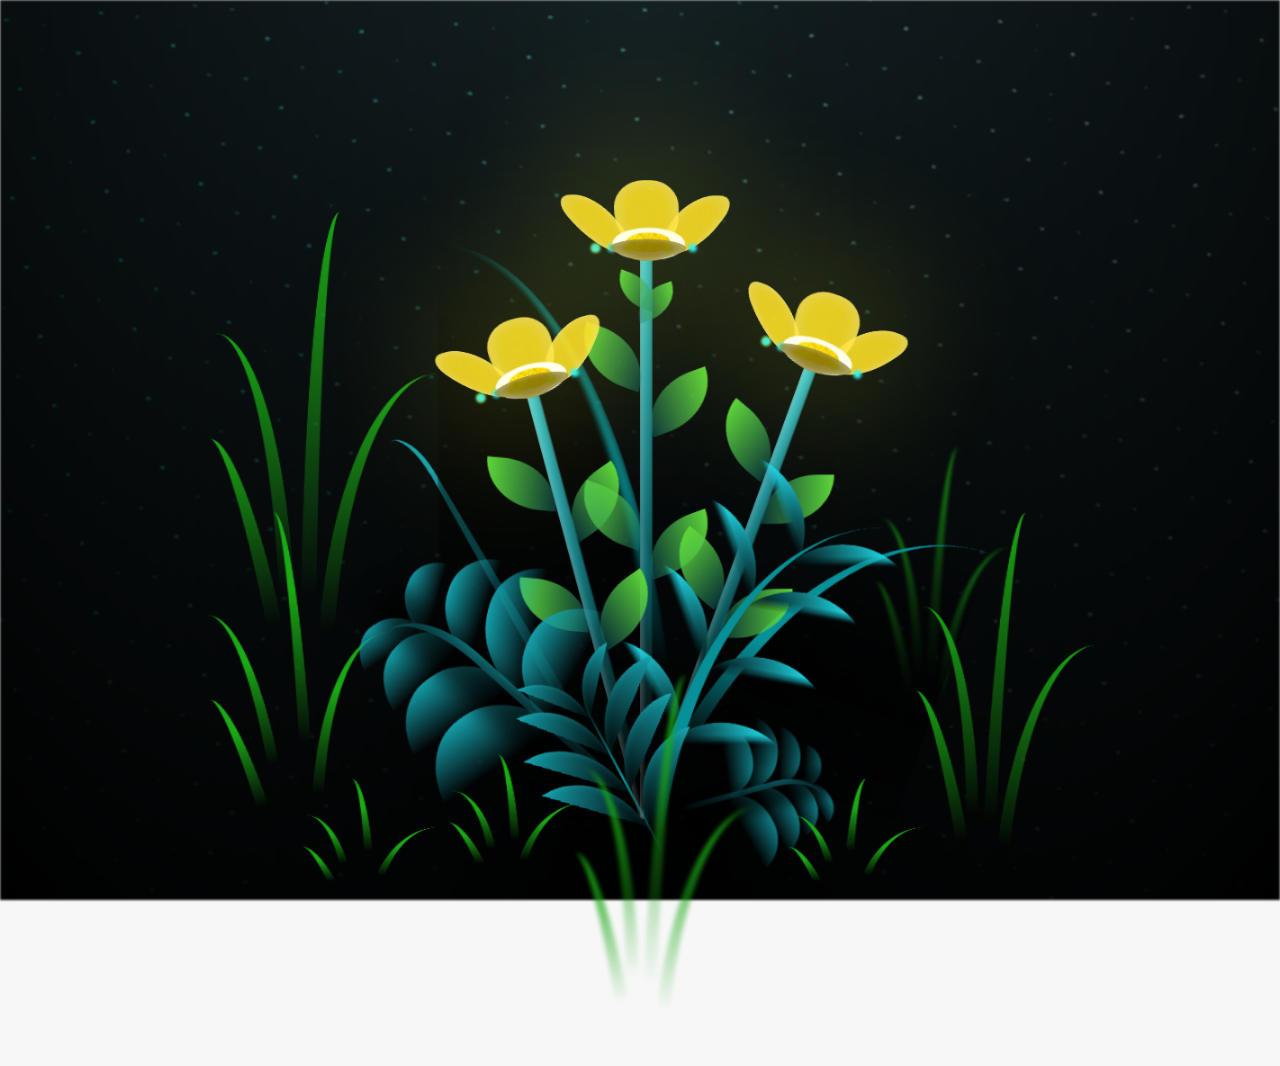
==== flower.html @ 46a3f9b2 "Add files via upload" ====
<!DOCTYPE html>
<html lang="es">
  <head>
    <meta charset="UTF-8" />
    <meta http-equiv="X-UA-Compatible" content="IE=edge" />
    <meta name="viewport" content="width=device-width, initial-scale=1.0" />
    <link rel="stylesheet" href="main.css" />
    <link rel="icon" href="img/flowers.png" type="image/x-icon" />
    <title>Flower</title>
  </head>
  <body class="container">
    <audio src="black.mp3" autoplay></audio>
    <div id="lyrics">
     
    </div>
    <h1 class="titulo">Estas flores amarillas son un reflejo de la alegría que traes a mi vida. <br> <br>
      Gracias por iluminar mis días con tu presencia.</h1>
  
    <div class="night"></div>
    <div class="flowers">
      <div class="flower flower--1">
        <div class="flower__leafs flower__leafs--1">
          <div class="flower__leaf flower__leaf--1"></div>
          <div class="flower__leaf flower__leaf--2"></div>
          <div class="flower__leaf flower__leaf--3"></div>
          <div class="flower__leaf flower__leaf--4"></div>
          <div class="flower__white-circle"></div>

          <div class="flower__light flower__light--1"></div>
          <div class="flower__light flower__light--2"></div>
          <div class="flower__light flower__light--3"></div>
          <div class="flower__light flower__light--4"></div>
          <div class="flower__light flower__light--5"></div>
          <div class="flower__light flower__light--6"></div>
          <div class="flower__light flower__light--7"></div>
          <div class="flower__light flower__light--8"></div>
        </div>
        <div class="flower__line">
          <div class="flower__line__leaf flower__line__leaf--1"></div>
          <div class="flower__line__leaf flower__line__leaf--2"></div>
          <div class="flower__line__leaf flower__line__leaf--3"></div>
          <div class="flower__line__leaf flower__line__leaf--4"></div>
          <div class="flower__line__leaf flower__line__leaf--5"></div>
          <div class="flower__line__leaf flower__line__leaf--6"></div>
        </div>
      </div>

      <div class="flower flower--2">
        <div class="flower__leafs flower__leafs--2">
          <div class="flower__leaf flower__leaf--1"></div>
          <div class="flower__leaf flower__leaf--2"></div>
          <div class="flower__leaf flower__leaf--3"></div>
          <div class="flower__leaf flower__leaf--4"></div>
          <div class="flower__white-circle"></div>

          <div class="flower__light flower__light--1"></div>
          <div class="flower__light flower__light--2"></div>
          <div class="flower__light flower__light--3"></div>
          <div class="flower__light flower__light--4"></div>
          <div class="flower__light flower__light--5"></div>
          <div class="flower__light flower__light--6"></div>
          <div class="flower__light flower__light--7"></div>
          <div class="flower__light flower__light--8"></div>
        </div>
        <div class="flower__line">
          <div class="flower__line__leaf flower__line__leaf--1"></div>
          <div class="flower__line__leaf flower__line__leaf--2"></div>
          <div class="flower__line__leaf flower__line__leaf--3"></div>
          <div class="flower__line__leaf flower__line__leaf--4"></div>
        </div>
      </div>

      <div class="flower flower--3">
        <div class="flower__leafs flower__leafs--3">
          <div class="flower__leaf flower__leaf--1"></div>
          <div class="flower__leaf flower__leaf--2"></div>
          <div class="flower__leaf flower__leaf--3"></div>
          <div class="flower__leaf flower__leaf--4"></div>
          <div class="flower__white-circle"></div>

          <div class="flower__light flower__light--1"></div>
          <div class="flower__light flower__light--2"></div>
          <div class="flower__light flower__light--3"></div>
          <div class="flower__light flower__light--4"></div>
          <div class="flower__light flower__light--5"></div>
          <div class="flower__light flower__light--6"></div>
          <div class="flower__light flower__light--7"></div>
          <div class="flower__light flower__light--8"></div>
        </div>
        <div class="flower__line">
          <div class="flower__line__leaf flower__line__leaf--1"></div>
          <div class="flower__line__leaf flower__line__leaf--2"></div>
          <div class="flower__line__leaf flower__line__leaf--3"></div>
          <div class="flower__line__leaf flower__line__leaf--4"></div>
        </div>
      </div>

      <div class="grow-ans" style="--d: 1.2s">
        <div class="flower__g-long">
          <div class="flower__g-long__top"></div>
          <div class="flower__g-long__bottom"></div>
        </div>
      </div>

      <div class="growing-grass">
        <div class="flower__grass flower__grass--1">
          <div class="flower__grass--top"></div>
          <div class="flower__grass--bottom"></div>
          <div class="flower__grass__leaf flower__grass__leaf--1"></div>
          <div class="flower__grass__leaf flower__grass__leaf--2"></div>
          <div class="flower__grass__leaf flower__grass__leaf--3"></div>
          <div class="flower__grass__leaf flower__grass__leaf--4"></div>
          <div class="flower__grass__leaf flower__grass__leaf--5"></div>
          <div class="flower__grass__leaf flower__grass__leaf--6"></div>
          <div class="flower__grass__leaf flower__grass__leaf--7"></div>
          <div class="flower__grass__leaf flower__grass__leaf--8"></div>
          <div class="flower__grass__overlay"></div>
        </div>
      </div>

      <div class="growing-grass">
        <div class="flower__grass flower__grass--2">
          <div class="flower__grass--top"></div>
          <div class="flower__grass--bottom"></div>
          <div class="flower__grass__leaf flower__grass__leaf--1"></div>
          <div class="flower__grass__leaf flower__grass__leaf--2"></div>
          <div class="flower__grass__leaf flower__grass__leaf--3"></div>
          <div class="flower__grass__leaf flower__grass__leaf--4"></div>
          <div class="flower__grass__leaf flower__grass__leaf--5"></div>
          <div class="flower__grass__leaf flower__grass__leaf--6"></div>
          <div class="flower__grass__leaf flower__grass__leaf--7"></div>
          <div class="flower__grass__leaf flower__grass__leaf--8"></div>
          <div class="flower__grass__overlay"></div>
        </div>
      </div>

      <div class="grow-ans" style="--d: 2.4s">
        <div class="flower__g-right flower__g-right--1">
          <div class="leaf"></div>
        </div>
      </div>

      <div class="grow-ans" style="--d: 2.8s">
        <div class="flower__g-right flower__g-right--2">
          <div class="leaf"></div>
        </div>
      </div>

      <div class="grow-ans" style="--d: 2.8s">
        <div class="flower__g-front">
          <div
            class="flower__g-front__leaf-wrapper flower__g-front__leaf-wrapper--1"
          >
            <div class="flower__g-front__leaf"></div>
          </div>
          <div
            class="flower__g-front__leaf-wrapper flower__g-front__leaf-wrapper--2"
          >
            <div class="flower__g-front__leaf"></div>
          </div>
          <div
            class="flower__g-front__leaf-wrapper flower__g-front__leaf-wrapper--3"
          >
            <div class="flower__g-front__leaf"></div>
          </div>
          <div
            class="flower__g-front__leaf-wrapper flower__g-front__leaf-wrapper--4"
          >
            <div class="flower__g-front__leaf"></div>
          </div>
          <div
            class="flower__g-front__leaf-wrapper flower__g-front__leaf-wrapper--5"
          >
            <div class="flower__g-front__leaf"></div>
          </div>
          <div
            class="flower__g-front__leaf-wrapper flower__g-front__leaf-wrapper--6"
          >
            <div class="flower__g-front__leaf"></div>
          </div>
          <div
            class="flower__g-front__leaf-wrapper flower__g-front__leaf-wrapper--7"
          >
            <div class="flower__g-front__leaf"></div>
          </div>
          <div
            class="flower__g-front__leaf-wrapper flower__g-front__leaf-wrapper--8"
          >
            <div class="flower__g-front__leaf"></div>
          </div>
          <div class="flower__g-front__line"></div>
        </div>
      </div>

      <div class="grow-ans" style="--d: 3.2s">
        <div class="flower__g-fr">
          <div class="leaf"></div>
          <div class="flower__g-fr__leaf flower__g-fr__leaf--1"></div>
          <div class="flower__g-fr__leaf flower__g-fr__leaf--2"></div>
          <div class="flower__g-fr__leaf flower__g-fr__leaf--3"></div>
          <div class="flower__g-fr__leaf flower__g-fr__leaf--4"></div>
          <div class="flower__g-fr__leaf flower__g-fr__leaf--5"></div>
          <div class="flower__g-fr__leaf flower__g-fr__leaf--6"></div>
          <div class="flower__g-fr__leaf flower__g-fr__leaf--7"></div>
          <div class="flower__g-fr__leaf flower__g-fr__leaf--8"></div>
        </div>
      </div>

      <div class="long-g long-g--0">
        <div class="grow-ans" style="--d: 3s">
          <div class="leaf leaf--0"></div>
        </div>
        <div class="grow-ans" style="--d: 2.2s">
          <div class="leaf leaf--1"></div>
        </div>
        <div class="grow-ans" style="--d: 3.4s">
          <div class="leaf leaf--2"></div>
        </div>
        <div class="grow-ans" style="--d: 3.6s">
          <div class="leaf leaf--3"></div>
        </div>
      </div>

      <div class="long-g long-g--1">
        <div class="grow-ans" style="--d: 3.6s">
          <div class="leaf leaf--0"></div>
        </div>
        <div class="grow-ans" style="--d: 3.8s">
          <div class="leaf leaf--1"></div>
        </div>
        <div class="grow-ans" style="--d: 4s">
          <div class="leaf leaf--2"></div>
        </div>
        <div class="grow-ans" style="--d: 4.2s">
          <div class="leaf leaf--3"></div>
        </div>
      </div>

      <div class="long-g long-g--2">
        <div class="grow-ans" style="--d: 4s">
          <div class="leaf leaf--0"></div>
        </div>
        <div class="grow-ans" style="--d: 4.2s">
          <div class="leaf leaf--1"></div>
        </div>
        <div class="grow-ans" style="--d: 4.4s">
          <div class="leaf leaf--2"></div>
        </div>
        <div class="grow-ans" style="--d: 4.6s">
          <div class="leaf leaf--3"></div>
        </div>
      </div>

      <div class="long-g long-g--3">
        <div class="grow-ans" style="--d: 4s">
          <div class="leaf leaf--0"></div>
        </div>
        <div class="grow-ans" style="--d: 4.2s">
          <div class="leaf leaf--1"></div>
        </div>
        <div class="grow-ans" style="--d: 3s">
          <div class="leaf leaf--2"></div>
        </div>
        <div class="grow-ans" style="--d: 3.6s">
          <div class="leaf leaf--3"></div>
        </div>
      </div>

      <div class="long-g long-g--4">
        <div class="grow-ans" style="--d: 4s">
          <div class="leaf leaf--0"></div>
        </div>
        <div class="grow-ans" style="--d: 4.2s">
          <div class="leaf leaf--1"></div>
        </div>
        <div class="grow-ans" style="--d: 3s">
          <div class="leaf leaf--2"></div>
        </div>
        <div class="grow-ans" style="--d: 3.6s">
          <div class="leaf leaf--3"></div>
        </div>
      </div>

      <div class="long-g long-g--5">
        <div class="grow-ans" style="--d: 4s">
          <div class="leaf leaf--0"></div>
        </div>
        <div class="grow-ans" style="--d: 4.2s">
          <div class="leaf leaf--1"></div>
        </div>
        <div class="grow-ans" style="--d: 3s">
          <div class="leaf leaf--2"></div>
        </div>
        <div class="grow-ans" style="--d: 3.6s">
          <div class="leaf leaf--3"></div>
        </div>
      </div>

      <div class="long-g long-g--6">
        <div class="grow-ans" style="--d: 4.2s">
          <div class="leaf leaf--0"></div>
        </div>
        <div class="grow-ans" style="--d: 4.4s">
          <div class="leaf leaf--1"></div>
        </div>
        <div class="grow-ans" style="--d: 4.6s">
          <div class="leaf leaf--2"></div>
        </div>
        <div class="grow-ans" style="--d: 4.8s">
          <div class="leaf leaf--3"></div>
        </div>
      </div>

      <div class="long-g long-g--7">
        <div class="grow-ans" style="--d: 3s">
          <div class="leaf leaf--0"></div>
        </div>
        <div class="grow-ans" style="--d: 3.2s">
          <div class="leaf leaf--1"></div>
        </div>
        <div class="grow-ans" style="--d: 3.5s">
          <div class="leaf leaf--2"></div>
        </div>
        <div class="grow-ans" style="--d: 3.6s">
          <div class="leaf leaf--3"></div>
        </div>
      </div>
    </div>
    <script src="anim.js"></script>
    <script src="main.js"></script>
  </body>
</html>
---- main.css ----
*,
*::after,
*::before {
  padding: 0;
  margin: 0;
  box-sizing: border-box;
}

:root {
  --dark-color: #000;
}

body {
  display: flex;
  align-items: flex-end;
  justify-content: center;
  min-height: 100vh;
  background-color: var(--dark-color);
  overflow: hidden;
  perspective: 1000px;
}

#lyrics {
  font-size: 28px;
  font-family: "Franklin Gothic Medium", "Arial Narrow", Arial, sans-serif;
  color: white;
  position: absolute;
  margin-bottom: 20%;
  z-index: 1;
  font-weight: bold;
  letter-spacing: 4px;
}
@media only screen and (max-width: 600px) {
  /* Estilos específicos para dispositivos con un ancho máximo de 600px */
  #lyrics {
      font-size: 14px; /* Reduce el tamaño del texto para dispositivos más pequeños */
      margin-bottom: 530px;
      letter-spacing: 3px;
  }

}
.titulo {
  margin-bottom: 180px;
  font-family: "Arial Narrow", Arial, sans-serif;
  color: yellow;
  position: absolute;
  font-weight: bold;
  letter-spacing: 10px;
  opacity: 0;
  animation: fadeIn 3s ease-in-out forwards;
  text-align: center;
}
@keyframes fadeIn {
  from {
    opacity: 0;
  }
  to {
    opacity: 1;
  }
}

.night {
  z-index: -1;
  position: absolute;
  left: 50%;
  top: 0;
  transform: translateX(-50%);
  width: 100%;
  height: 100%;
  filter: blur(0.1vmin);
  background-image: radial-gradient(
      ellipse at top,
      transparent 0%,
      var(--dark-color)
    ),
    radial-gradient(
      ellipse at bottom,
      var(--dark-color),
      rgba(145, 233, 255, 0.2)
    ),
    repeating-linear-gradient(
      220deg,
      rgb(0, 0, 0) 0px,
      rgb(0, 0, 0) 19px,
      transparent 19px,
      transparent 22px
    ),
    repeating-linear-gradient(
      189deg,
      rgb(0, 0, 0) 0px,
      rgb(0, 0, 0) 19px,
      transparent 19px,
      transparent 22px
    ),
    repeating-linear-gradient(
      148deg,
      rgb(0, 0, 0) 0px,
      rgb(0, 0, 0) 19px,
      transparent 19px,
      transparent 22px
    ),
    linear-gradient(90deg, rgb(0, 255, 250), rgb(240, 240, 240));
}

.flowers {
  position: relative;
  transform: scale(0.9);
  /*margin-bottom: 100px;
  */
}

@media only screen and (max-width: 600px) {
  /* Estilos específicos para dispositivos con un ancho máximo de 600px */
.flowers {
      font-size: 14px;
      margin-bottom: 35%;
      letter-spacing: 3px;
      transform: scale(1.0);
}

}

.flower {
  position: absolute;
  bottom: 10vmin;
  transform-origin: bottom center;
  z-index: 10;
  --fl-speed: 0.8s;
}
.flower--1 {
  -webkit-animation: moving-flower-1 4s linear infinite;
  animation: moving-flower-1 4s linear infinite;
}
.flower--1 .flower__line {
  height: 70vmin;
  -webkit-animation-delay: 0.3s;
  animation-delay: 0.3s;
}
.flower--1 .flower__line__leaf--1 {
  -webkit-animation: blooming-leaf-right var(--fl-speed) 1.6s backwards;
  animation: blooming-leaf-right var(--fl-speed) 1.6s backwards;
}
.flower--1 .flower__line__leaf--2 {
  -webkit-animation: blooming-leaf-right var(--fl-speed) 1.4s backwards;
  animation: blooming-leaf-right var(--fl-speed) 1.4s backwards;
}
.flower--1 .flower__line__leaf--3 {
  -webkit-animation: blooming-leaf-left var(--fl-speed) 1.2s backwards;
  animation: blooming-leaf-left var(--fl-speed) 1.2s backwards;
}
.flower--1 .flower__line__leaf--4 {
  -webkit-animation: blooming-leaf-left var(--fl-speed) 1s backwards;
  animation: blooming-leaf-left var(--fl-speed) 1s backwards;
}
.flower--1 .flower__line__leaf--5 {
  -webkit-animation: blooming-leaf-right var(--fl-speed) 1.8s backwards;
  animation: blooming-leaf-right var(--fl-speed) 1.8s backwards;
}
.flower--1 .flower__line__leaf--6 {
  -webkit-animation: blooming-leaf-left var(--fl-speed) 2s backwards;
  animation: blooming-leaf-left var(--fl-speed) 2s backwards;
}
.flower--2 {
  left: 50%;
  transform: rotate(20deg);
  -webkit-animation: moving-flower-2 4s linear infinite;
  animation: moving-flower-2 4s linear infinite;
}
.flower--2 .flower__line {
  height: 60vmin;
  -webkit-animation-delay: 0.6s;
  animation-delay: 0.6s;
}
.flower--2 .flower__line__leaf--1 {
  -webkit-animation: blooming-leaf-right var(--fl-speed) 1.9s backwards;
  animation: blooming-leaf-right var(--fl-speed) 1.9s backwards;
}
.flower--2 .flower__line__leaf--2 {
  -webkit-animation: blooming-leaf-right var(--fl-speed) 1.7s backwards;
  animation: blooming-leaf-right var(--fl-speed) 1.7s backwards;
}
.flower--2 .flower__line__leaf--3 {
  -webkit-animation: blooming-leaf-left var(--fl-speed) 1.5s backwards;
  animation: blooming-leaf-left var(--fl-speed) 1.5s backwards;
}
.flower--2 .flower__line__leaf--4 {
  -webkit-animation: blooming-leaf-left var(--fl-speed) 1.3s backwards;
  animation: blooming-leaf-left var(--fl-speed) 1.3s backwards;
}
.flower--3 {
  left: 50%;
  transform: rotate(-15deg);
  -webkit-animation: moving-flower-3 4s linear infinite;
  animation: moving-flower-3 4s linear infinite;
}
.flower--3 .flower__line {
  -webkit-animation-delay: 0.9s;
  animation-delay: 0.9s;
}
.flower--3 .flower__line__leaf--1 {
  -webkit-animation: blooming-leaf-right var(--fl-speed) 2.5s backwards;
  animation: blooming-leaf-right var(--fl-speed) 2.5s backwards;
}
.flower--3 .flower__line__leaf--2 {
  -webkit-animation: blooming-leaf-right var(--fl-speed) 2.3s backwards;
  animation: blooming-leaf-right var(--fl-speed) 2.3s backwards;
}
.flower--3 .flower__line__leaf--3 {
  -webkit-animation: blooming-leaf-left var(--fl-speed) 2.1s backwards;
  animation: blooming-leaf-left var(--fl-speed) 2.1s backwards;
}
.flower--3 .flower__line__leaf--4 {
  -webkit-animation: blooming-leaf-left var(--fl-speed) 1.9s backwards;
  animation: blooming-leaf-left var(--fl-speed) 1.9s backwards;
}
.flower__leafs {
  position: relative;
  -webkit-animation: blooming-flower 2s backwards;
  animation: blooming-flower 2s backwards;
}
.flower__leafs--1 {
  -webkit-animation-delay: 1.1s;
  animation-delay: 1.1s;
}
.flower__leafs--2 {
  -webkit-animation-delay: 1.4s;
  animation-delay: 1.4s;
}
.flower__leafs--3 {
  -webkit-animation-delay: 1.7s;
  animation-delay: 1.7s;
}
.flower__leafs::after {
  content: "";
  position: absolute;
  left: 0;
  top: 0;
  transform: translate(-50%, -100%);
  width: 8vmin;
  height: 8vmin;
  background-color: #f9fd25;
  /* background-color: #fd2525; */
  filter: blur(10vmin);
}
.flower__leaf {
  position: absolute;
  bottom: 0;
  left: 50%;
  width: 8vmin;
  height: 11vmin;
  border-radius: 51% 49% 47% 53%/44% 45% 55% 69%;
  background-color: #253bfd;
  background-color: #fddd25;
  transform-origin: bottom center;
  opacity: 0.9;
  box-shadow: inset 0 0 2vmin rgba(255, 255, 255, 0.5);
}
.flower__leaf--1 {
  transform: translate(-10%, 1%) rotateY(40deg) rotateX(-50deg);
}
.flower__leaf--2 {
  transform: translate(-50%, -4%) rotateX(40deg);
}
.flower__leaf--3 {
  transform: translate(-90%, 0%) rotateY(45deg) rotateX(50deg);
}
.flower__leaf--4 {
  width: 8vmin;
  height: 8vmin;
  transform-origin: bottom left;
  border-radius: 4vmin 10vmin 4vmin 4vmin;
  transform: translate(0%, 18%) rotateX(70deg) rotate(-43deg);
  background-color: #7c6901;
  z-index: 1;
  opacity: 0.8;
}
.flower__white-circle {
  position: absolute;
  left: -3.5vmin;
  top: -3vmin;
  width: 9vmin;
  height: 4vmin;
  border-radius: 50%;
  background-color: #fff;
}
.flower__white-circle::after {
  content: "";
  position: absolute;
  left: 50%;
  top: 45%;
  transform: translate(-50%, -50%);
  width: 60%;
  height: 60%;
  border-radius: inherit;
  background-image: repeating-linear-gradient(
      135deg,
      rgba(0, 0, 0, 0.03) 0px,
      rgba(0, 0, 0, 0.03) 1px,
      transparent 1px,
      transparent 12px
    ),
    repeating-linear-gradient(
      45deg,
      rgba(0, 0, 0, 0.03) 0px,
      rgba(0, 0, 0, 0.03) 1px,
      transparent 1px,
      transparent 12px
    ),
    repeating-linear-gradient(
      67.5deg,
      rgba(0, 0, 0, 0.03) 0px,
      rgba(0, 0, 0, 0.03) 1px,
      transparent 1px,
      transparent 12px
    ),
    repeating-linear-gradient(
      135deg,
      rgba(0, 0, 0, 0.03) 0px,
      rgba(0, 0, 0, 0.03) 1px,
      transparent 1px,
      transparent 12px
    ),
    repeating-linear-gradient(
      45deg,
      rgba(0, 0, 0, 0.03) 0px,
      rgba(0, 0, 0, 0.03) 1px,
      transparent 1px,
      transparent 12px
    ),
    repeating-linear-gradient(
      112.5deg,
      rgba(0, 0, 0, 0.03) 0px,
      rgba(0, 0, 0, 0.03) 1px,
      transparent 1px,
      transparent 12px
    ),
    repeating-linear-gradient(
      112.5deg,
      rgba(0, 0, 0, 0.03) 0px,
      rgba(0, 0, 0, 0.03) 1px,
      transparent 1px,
      transparent 12px
    ),
    repeating-linear-gradient(
      45deg,
      rgba(0, 0, 0, 0.03) 0px,
      rgba(0, 0, 0, 0.03) 1px,
      transparent 1px,
      transparent 12px
    ),
    repeating-linear-gradient(
      22.5deg,
      rgba(0, 0, 0, 0.03) 0px,
      rgba(0, 0, 0, 0.03) 1px,
      transparent 1px,
      transparent 12px
    ),
    repeating-linear-gradient(
      45deg,
      rgba(0, 0, 0, 0.03) 0px,
      rgba(0, 0, 0, 0.03) 1px,
      transparent 1px,
      transparent 12px
    ),
    repeating-linear-gradient(
      22.5deg,
      rgba(0, 0, 0, 0.03) 0px,
      rgba(0, 0, 0, 0.03) 1px,
      transparent 1px,
      transparent 12px
    ),
    repeating-linear-gradient(
      135deg,
      rgba(0, 0, 0, 0.03) 0px,
      rgba(0, 0, 0, 0.03) 1px,
      transparent 1px,
      transparent 12px
    ),
    repeating-linear-gradient(
      157.5deg,
      rgba(0, 0, 0, 0.03) 0px,
      rgba(0, 0, 0, 0.03) 1px,
      transparent 1px,
      transparent 12px
    ),
    repeating-linear-gradient(
      67.5deg,
      rgba(0, 0, 0, 0.03) 0px,
      rgba(0, 0, 0, 0.03) 1px,
      transparent 1px,
      transparent 12px
    ),
    repeating-linear-gradient(
      67.5deg,
      rgba(0, 0, 0, 0.03) 0px,
      rgba(0, 0, 0, 0.03) 1px,
      transparent 1px,
      transparent 12px
    ),
    linear-gradient(90deg, rgb(255, 235, 18), rgb(255, 206, 0));
}
.flower__line {
  height: 55vmin;
  width: 1.5vmin;
  background-image: linear-gradient(
      to left,
      rgba(0, 0, 0, 0.2),
      transparent,
      rgba(255, 255, 255, 0.2)
    ),
    linear-gradient(to top, transparent 10%, #14757a, #39c6d6);
  box-shadow: inset 0 0 2px rgba(0, 0, 0, 0.5);
  -webkit-animation: grow-flower-tree 4s backwards;
  animation: grow-flower-tree 4s backwards;
}
.flower__line__leaf {
  --w: 7vmin;
  --h: calc(var(--w) + 2vmin);
  position: absolute;
  top: 20%;
  left: 90%;
  width: var(--w);
  height: var(--h);
  border-top-right-radius: var(--h);
  border-bottom-left-radius: var(--h);
  background-image: linear-gradient(to top, rgba(20, 117, 122, 0.4), #5ed639);
}
.flower__line__leaf--1 {
  transform: rotate(70deg) rotateY(30deg);
}
.flower__line__leaf--2 {
  top: 45%;
  transform: rotate(70deg) rotateY(30deg);
}
.flower__line__leaf--3,
.flower__line__leaf--4,
.flower__line__leaf--6 {
  border-top-right-radius: 0;
  border-bottom-left-radius: 0;
  border-top-left-radius: var(--h);
  border-bottom-right-radius: var(--h);
  left: -460%;
  top: 12%;
  transform: rotate(-70deg) rotateY(30deg);
}
.flower__line__leaf--4 {
  top: 40%;
}
.flower__line__leaf--5 {
  top: 0;
  transform-origin: left;
  transform: rotate(70deg) rotateY(30deg) scale(0.6);
}
.flower__line__leaf--6 {
  top: -2%;
  left: -450%;
  transform-origin: right;
  transform: rotate(-70deg) rotateY(30deg) scale(0.6);
}
.flower__light {
  position: absolute;
  bottom: 0vmin;
  width: 1vmin;
  height: 1vmin;
  background-color: rgb(255, 251, 0);
  border-radius: 50%;
  filter: blur(0.2vmin);
  -webkit-animation: light-ans 4s linear infinite backwards;
  animation: light-ans 4s linear infinite backwards;
}
.flower__light:nth-child(odd) {
  background-color: #23f0ff;
}
.flower__light--1 {
  left: -2vmin;
  -webkit-animation-delay: 1s;
  animation-delay: 1s;
}
.flower__light--2 {
  left: 3vmin;
  -webkit-animation-delay: 0.5s;
  animation-delay: 0.5s;
}
.flower__light--3 {
  left: -6vmin;
  -webkit-animation-delay: 0.3s;
  animation-delay: 0.3s;
}
.flower__light--4 {
  left: 6vmin;
  -webkit-animation-delay: 0.9s;
  animation-delay: 0.9s;
}
.flower__light--5 {
  left: -1vmin;
  -webkit-animation-delay: 1.5s;
  animation-delay: 1.5s;
}
.flower__light--6 {
  left: -4vmin;
  -webkit-animation-delay: 3s;
  animation-delay: 3s;
}
.flower__light--7 {
  left: 3vmin;
  -webkit-animation-delay: 2s;
  animation-delay: 2s;
}
.flower__light--8 {
  left: -6vmin;
  -webkit-animation-delay: 3.5s;
  animation-delay: 3.5s;
}
.flower__grass {
  --c: #159faa;
  --line-w: 1.5vmin;
  position: absolute;
  bottom: 12vmin;
  left: -7vmin;
  display: flex;
  flex-direction: column;
  align-items: flex-end;
  z-index: 20;
  transform-origin: bottom center;
  transform: rotate(-48deg) rotateY(40deg);
}
.flower__grass--1 {
  -webkit-animation: moving-grass 2s linear infinite;
  animation: moving-grass 2s linear infinite;
}
.flower__grass--2 {
  left: 2vmin;
  bottom: 10vmin;
  transform: scale(0.5) rotate(75deg) rotateX(10deg) rotateY(-200deg);
  opacity: 0.8;
  z-index: 0;
  -webkit-animation: moving-grass--2 1.5s linear infinite;
  animation: moving-grass--2 1.5s linear infinite;
}
.flower__grass--top {
  width: 7vmin;
  height: 10vmin;
  border-top-right-radius: 100%;
  border-right: var(--line-w) solid var(--c);
  transform-origin: bottom center;
  transform: rotate(-2deg);
}
.flower__grass--bottom {
  margin-top: -2px;
  width: var(--line-w);
  height: 25vmin;
  background-image: linear-gradient(to top, transparent, var(--c));
}
.flower__grass__leaf {
  --size: 10vmin;
  position: absolute;
  width: calc(var(--size) * 2.1);
  height: var(--size);
  border-top-left-radius: var(--size);
  border-top-right-radius: var(--size);
  background-image: linear-gradient(
    to top,
    transparent,
    transparent 30%,
    var(--c)
  );
  z-index: 100;
}
.flower__grass__leaf--1 {
  top: -6%;
  left: 30%;
  --size: 6vmin;
  transform: rotate(-20deg);
  -webkit-animation: growing-grass-ans--1 2s 2.6s backwards;
  animation: growing-grass-ans--1 2s 2.6s backwards;
}
@-webkit-keyframes growing-grass-ans--1 {
  0% {
    transform-origin: bottom left;
    transform: rotate(-20deg) scale(0);
  }
}
@keyframes growing-grass-ans--1 {
  0% {
    transform-origin: bottom left;
    transform: rotate(-20deg) scale(0);
  }
}
.flower__grass__leaf--2 {
  top: -5%;
  left: -110%;
  --size: 6vmin;
  transform: rotate(10deg);
  -webkit-animation: growing-grass-ans--2 2s 2.4s linear backwards;
  animation: growing-grass-ans--2 2s 2.4s linear backwards;
}
@-webkit-keyframes growing-grass-ans--2 {
  0% {
    transform-origin: bottom right;
    transform: rotate(10deg) scale(0);
  }
}
@keyframes growing-grass-ans--2 {
  0% {
    transform-origin: bottom right;
    transform: rotate(10deg) scale(0);
  }
}
.flower__grass__leaf--3 {
  top: 5%;
  left: 60%;
  --size: 8vmin;
  transform: rotate(-18deg) rotateX(-20deg);
  -webkit-animation: growing-grass-ans--3 2s 2.2s linear backwards;
  animation: growing-grass-ans--3 2s 2.2s linear backwards;
}
@-webkit-keyframes growing-grass-ans--3 {
  0% {
    transform-origin: bottom left;
    transform: rotate(-18deg) rotateX(-20deg) scale(0);
  }
}
@keyframes growing-grass-ans--3 {
  0% {
    transform-origin: bottom left;
    transform: rotate(-18deg) rotateX(-20deg) scale(0);
  }
}
.flower__grass__leaf--4 {
  top: 6%;
  left: -135%;
  --size: 8vmin;
  transform: rotate(2deg);
  -webkit-animation: growing-grass-ans--4 2s 2s linear backwards;
  animation: growing-grass-ans--4 2s 2s linear backwards;
}
@-webkit-keyframes growing-grass-ans--4 {
  0% {
    transform-origin: bottom right;
    transform: rotate(2deg) scale(0);
  }
}
@keyframes growing-grass-ans--4 {
  0% {
    transform-origin: bottom right;
    transform: rotate(2deg) scale(0);
  }
}
.flower__grass__leaf--5 {
  top: 20%;
  left: 60%;
  --size: 10vmin;
  transform: rotate(-24deg) rotateX(-20deg);
  -webkit-animation: growing-grass-ans--5 2s 1.8s linear backwards;
  animation: growing-grass-ans--5 2s 1.8s linear backwards;
}
@-webkit-keyframes growing-grass-ans--5 {
  0% {
    transform-origin: bottom left;
    transform: rotate(-24deg) rotateX(-20deg) scale(0);
  }
}
@keyframes growing-grass-ans--5 {
  0% {
    transform-origin: bottom left;
    transform: rotate(-24deg) rotateX(-20deg) scale(0);
  }
}
.flower__grass__leaf--6 {
  top: 22%;
  left: -180%;
  --size: 10vmin;
  transform: rotate(10deg);
  -webkit-animation: growing-grass-ans--6 2s 1.6s linear backwards;
  animation: growing-grass-ans--6 2s 1.6s linear backwards;
}
@-webkit-keyframes growing-grass-ans--6 {
  0% {
    transform-origin: bottom right;
    transform: rotate(10deg) scale(0);
  }
}
@keyframes growing-grass-ans--6 {
  0% {
    transform-origin: bottom right;
    transform: rotate(10deg) scale(0);
  }
}
.flower__grass__leaf--7 {
  top: 39%;
  left: 70%;
  --size: 10vmin;
  transform: rotate(-10deg);
  -webkit-animation: growing-grass-ans--7 2s 1.4s linear backwards;
  animation: growing-grass-ans--7 2s 1.4s linear backwards;
}
@-webkit-keyframes growing-grass-ans--7 {
  0% {
    transform-origin: bottom left;
    transform: rotate(-10deg) scale(0);
  }
}
@keyframes growing-grass-ans--7 {
  0% {
    transform-origin: bottom left;
    transform: rotate(-10deg) scale(0);
  }
}
.flower__grass__leaf--8 {
  top: 40%;
  left: -215%;
  --size: 11vmin;
  transform: rotate(10deg);
  -webkit-animation: growing-grass-ans--8 2s 1.2s linear backwards;
  animation: growing-grass-ans--8 2s 1.2s linear backwards;
}
@-webkit-keyframes growing-grass-ans--8 {
  0% {
    transform-origin: bottom right;
    transform: rotate(10deg) scale(0);
  }
}
@keyframes growing-grass-ans--8 {
  0% {
    transform-origin: bottom right;
    transform: rotate(10deg) scale(0);
  }
}
.flower__grass__overlay {
  position: absolute;
  top: -10%;
  right: 0%;
  width: 100%;
  height: 100%;
  background-color: rgba(0, 0, 0, 0.6);
  filter: blur(1.5vmin);
  z-index: 100;
}
.flower__g-long {
  --w: 2vmin;
  --h: 6vmin;
  --c: #159faa;
  position: absolute;
  bottom: 10vmin;
  left: -3vmin;
  transform-origin: bottom center;
  transform: rotate(-30deg) rotateY(-20deg);
  display: flex;
  flex-direction: column;
  align-items: flex-end;
  -webkit-animation: flower-g-long-ans 3s linear infinite;
  animation: flower-g-long-ans 3s linear infinite;
}
@-webkit-keyframes flower-g-long-ans {
  0%,
  100% {
    transform: rotate(-30deg) rotateY(-20deg);
  }
  50% {
    transform: rotate(-32deg) rotateY(-20deg);
  }
}
@keyframes flower-g-long-ans {
  0%,
  100% {
    transform: rotate(-30deg) rotateY(-20deg);
  }
  50% {
    transform: rotate(-32deg) rotateY(-20deg);
  }
}
.flower__g-long__top {
  top: calc(var(--h) * -1);
  width: calc(var(--w) + 1vmin);
  height: var(--h);
  border-top-right-radius: 100%;
  border-right: 0.7vmin solid var(--c);
  transform: translate(-0.7vmin, 1vmin);
}
.flower__g-long__bottom {
  width: var(--w);
  height: 50vmin;
  transform-origin: bottom center;
  background-image: linear-gradient(to top, transparent 30%, var(--c));
  box-shadow: inset 0 0 2px rgba(0, 0, 0, 0.5);
  -webkit-clip-path: polygon(35% 0, 65% 1%, 100% 100%, 0% 100%);
  clip-path: polygon(35% 0, 65% 1%, 100% 100%, 0% 100%);
}
.flower__g-right {
  position: absolute;
  bottom: 6vmin;
  left: -2vmin;
  transform-origin: bottom left;
  transform: rotate(20deg);
}
.flower__g-right .leaf {
  width: 30vmin;
  height: 50vmin;
  border-top-left-radius: 100%;
  border-left: 2vmin solid #079097;
  background-image: linear-gradient(
    to bottom,
    transparent,
    var(--dark-color) 60%
  );
  -webkit-mask-image: linear-gradient(to top, transparent 30%, #079097 60%);
}
.flower__g-right--1 {
  -webkit-animation: flower-g-right-ans 2.5s linear infinite;
  animation: flower-g-right-ans 2.5s linear infinite;
}
.flower__g-right--2 {
  left: 5vmin;
  transform: rotateY(-180deg);
  -webkit-animation: flower-g-right-ans--2 3s linear infinite;
  animation: flower-g-right-ans--2 3s linear infinite;
}
.flower__g-right--2 .leaf {
  height: 75vmin;
  filter: blur(0.3vmin);
  opacity: 0.8;
}
@-webkit-keyframes flower-g-right-ans {
  0%,
  100% {
    transform: rotate(20deg);
  }
  50% {
    transform: rotate(24deg) rotateX(-20deg);
  }
}
@keyframes flower-g-right-ans {
  0%,
  100% {
    transform: rotate(20deg);
  }
  50% {
    transform: rotate(24deg) rotateX(-20deg);
  }
}
@-webkit-keyframes flower-g-right-ans--2 {
  0%,
  100% {
    transform: rotateY(-180deg) rotate(0deg) rotateX(-20deg);
  }
  50% {
    transform: rotateY(-180deg) rotate(6deg) rotateX(-20deg);
  }
}
@keyframes flower-g-right-ans--2 {
  0%,
  100% {
    transform: rotateY(-180deg) rotate(0deg) rotateX(-20deg);
  }
  50% {
    transform: rotateY(-180deg) rotate(6deg) rotateX(-20deg);
  }
}
.flower__g-front {
  position: absolute;
  bottom: 6vmin;
  left: 2.5vmin;
  z-index: 100;
  transform-origin: bottom center;
  transform: rotate(-28deg) rotateY(30deg) scale(1.04);
  -webkit-animation: flower__g-front-ans 2s linear infinite;
  animation: flower__g-front-ans 2s linear infinite;
}
@-webkit-keyframes flower__g-front-ans {
  0%,
  100% {
    transform: rotate(-28deg) rotateY(30deg) scale(1.04);
  }
  50% {
    transform: rotate(-35deg) rotateY(40deg) scale(1.04);
  }
}
@keyframes flower__g-front-ans {
  0%,
  100% {
    transform: rotate(-28deg) rotateY(30deg) scale(1.04);
  }
  50% {
    transform: rotate(-35deg) rotateY(40deg) scale(1.04);
  }
}
.flower__g-front__line {
  width: 0.3vmin;
  height: 20vmin;
  background-image: linear-gradient(
    to top,
    transparent,
    #079097,
    transparent 100%
  );
  position: relative;
}
.flower__g-front__leaf-wrapper {
  position: absolute;
  top: 0;
  left: 0;
  transform-origin: bottom left;
  transform: rotate(10deg);
}
.flower__g-front__leaf-wrapper:nth-child(even) {
  left: 0vmin;
  transform: rotateY(-180deg) rotate(5deg);
  -webkit-animation: flower__g-front__leaf-left-ans 1s ease-in backwards;
  animation: flower__g-front__leaf-left-ans 1s ease-in backwards;
}
.flower__g-front__leaf-wrapper:nth-child(odd) {
  -webkit-animation: flower__g-front__leaf-ans 1s ease-in backwards;
  animation: flower__g-front__leaf-ans 1s ease-in backwards;
}
.flower__g-front__leaf-wrapper--1 {
  top: -8vmin;
  transform: scale(0.7);
  -webkit-animation: flower__g-front__leaf-ans 1s 5.5s ease-in backwards !important;
  animation: flower__g-front__leaf-ans 1s 5.5s ease-in backwards !important;
}
.flower__g-front__leaf-wrapper--2 {
  top: -8vmin;
  transform: rotateY(-180deg) scale(0.7) !important;
  -webkit-animation: flower__g-front__leaf-left-ans-2 1s 4.6s ease-in backwards !important;
  animation: flower__g-front__leaf-left-ans-2 1s 4.6s ease-in backwards !important;
}
.flower__g-front__leaf-wrapper--3 {
  top: -3vmin;
  -webkit-animation: flower__g-front__leaf-ans 1s 4.6s ease-in backwards;
  animation: flower__g-front__leaf-ans 1s 4.6s ease-in backwards;
}
.flower__g-front__leaf-wrapper--4 {
  top: -3vmin;
  transform: rotateY(-180deg) scale(0.9) !important;
  -webkit-animation: flower__g-front__leaf-left-ans-2 1s 4.6s ease-in backwards !important;
  animation: flower__g-front__leaf-left-ans-2 1s 4.6s ease-in backwards !important;
}
@-webkit-keyframes flower__g-front__leaf-left-ans-2 {
  0% {
    transform: rotateY(-180deg) scale(0);
  }
}
@keyframes flower__g-front__leaf-left-ans-2 {
  0% {
    transform: rotateY(-180deg) scale(0);
  }
}
.flower__g-front__leaf-wrapper--5,
.flower__g-front__leaf-wrapper--6 {
  top: 2vmin;
}
.flower__g-front__leaf-wrapper--7,
.flower__g-front__leaf-wrapper--8 {
  top: 6.5vmin;
}
.flower__g-front__leaf-wrapper--2 {
  -webkit-animation-delay: 5.2s !important;
  animation-delay: 5.2s !important;
}
.flower__g-front__leaf-wrapper--3 {
  -webkit-animation-delay: 4.9s !important;
  animation-delay: 4.9s !important;
}
.flower__g-front__leaf-wrapper--5 {
  -webkit-animation-delay: 4.3s !important;
  animation-delay: 4.3s !important;
}
.flower__g-front__leaf-wrapper--6 {
  -webkit-animation-delay: 4.1s !important;
  animation-delay: 4.1s !important;
}
.flower__g-front__leaf-wrapper--7 {
  -webkit-animation-delay: 3.8s !important;
  animation-delay: 3.8s !important;
}
.flower__g-front__leaf-wrapper--8 {
  -webkit-animation-delay: 3.5s !important;
  animation-delay: 3.5s !important;
}
@-webkit-keyframes flower__g-front__leaf-ans {
  0% {
    transform: rotate(10deg) scale(0);
  }
}
@keyframes flower__g-front__leaf-ans {
  0% {
    transform: rotate(10deg) scale(0);
  }
}
@-webkit-keyframes flower__g-front__leaf-left-ans {
  0% {
    transform: rotateY(-180deg) rotate(5deg) scale(0);
  }
}
@keyframes flower__g-front__leaf-left-ans {
  0% {
    transform: rotateY(-180deg) rotate(5deg) scale(0);
  }
}
.flower__g-front__leaf {
  width: 10vmin;
  height: 10vmin;
  border-radius: 100% 0% 0% 100%/100% 100% 0% 0%;
  box-shadow: inset 0 2px 1vmin hsla(184deg, 97%, 58%, 0.2);
  background-image: linear-gradient(
      to bottom left,
      transparent,
      var(--dark-color)
    ),
    linear-gradient(to bottom right, #159faa 50%, transparent 50%, transparent);
  -webkit-mask-image: linear-gradient(
    to bottom right,
    #159faa 50%,
    transparent 50%,
    transparent
  );
  mask-image: linear-gradient(
    to bottom right,
    #159faa 50%,
    transparent 50%,
    transparent
  );
}
.flower__g-fr {
  position: absolute;
  bottom: -4vmin;
  left: vmin;
  transform-origin: bottom left;
  z-index: 10;
  -webkit-animation: flower__g-fr-ans 2s linear infinite;
  animation: flower__g-fr-ans 2s linear infinite;
}
@-webkit-keyframes flower__g-fr-ans {
  0%,
  100% {
    transform: rotate(2deg);
  }
  50% {
    transform: rotate(4deg);
  }
}
@keyframes flower__g-fr-ans {
  0%,
  100% {
    transform: rotate(2deg);
  }
  50% {
    transform: rotate(4deg);
  }
}
.flower__g-fr .leaf {
  width: 30vmin;
  height: 50vmin;
  border-top-left-radius: 100%;
  border-left: 2vmin solid #079097;
  -webkit-mask-image: linear-gradient(to top, transparent 25%, #079097 50%);
  position: relative;
  z-index: 1;
}
.flower__g-fr__leaf {
  position: absolute;
  top: 0;
  left: 0;
  width: 10vmin;
  height: 10vmin;
  border-radius: 100% 0% 0% 100%/100% 100% 0% 0%;
  box-shadow: inset 0 2px 1vmin hsla(184deg, 97%, 58%, 0.2);
  background-image: linear-gradient(
      to bottom left,
      transparent,
      var(--dark-color) 98%
    ),
    linear-gradient(to bottom right, #23f0ff 45%, transparent 50%, transparent);
  -webkit-mask-image: linear-gradient(
    135deg,
    #159faa 40%,
    transparent 50%,
    transparent
  );
}
.flower__g-fr__leaf--1 {
  left: 20vmin;
  transform: rotate(45deg);
  -webkit-animation: flower__g-fr-leaft-ans-1 0.5s 5.2s linear backwards;
  animation: flower__g-fr-leaft-ans-1 0.5s 5.2s linear backwards;
}
@-webkit-keyframes flower__g-fr-leaft-ans-1 {
  0% {
    transform-origin: left;
    transform: rotate(45deg) scale(0);
  }
}
@keyframes flower__g-fr-leaft-ans-1 {
  0% {
    transform-origin: left;
    transform: rotate(45deg) scale(0);
  }
}
.flower__g-fr__leaf--2 {
  left: 12vmin;
  top: -7vmin;
  transform: rotate(25deg) rotateY(-180deg);
  -webkit-animation: flower__g-fr-leaft-ans-6 0.5s 5s linear backwards;
  animation: flower__g-fr-leaft-ans-6 0.5s 5s linear backwards;
}
.flower__g-fr__leaf--3 {
  left: 15vmin;
  top: 6vmin;
  transform: rotate(55deg);
  -webkit-animation: flower__g-fr-leaft-ans-5 0.5s 4.8s linear backwards;
  animation: flower__g-fr-leaft-ans-5 0.5s 4.8s linear backwards;
}
.flower__g-fr__leaf--4 {
  left: 6vmin;
  top: -2vmin;
  transform: rotate(25deg) rotateY(-180deg);
  -webkit-animation: flower__g-fr-leaft-ans-6 0.5s 4.6s linear backwards;
  animation: flower__g-fr-leaft-ans-6 0.5s 4.6s linear backwards;
}
.flower__g-fr__leaf--5 {
  left: 10vmin;
  top: 14vmin;
  transform: rotate(55deg);
  -webkit-animation: flower__g-fr-leaft-ans-5 0.5s 4.4s linear backwards;
  animation: flower__g-fr-leaft-ans-5 0.5s 4.4s linear backwards;
}
@-webkit-keyframes flower__g-fr-leaft-ans-5 {
  0% {
    transform-origin: left;
    transform: rotate(55deg) scale(0);
  }
}
@keyframes flower__g-fr-leaft-ans-5 {
  0% {
    transform-origin: left;
    transform: rotate(55deg) scale(0);
  }
}
.flower__g-fr__leaf--6 {
  left: 0vmin;
  top: 6vmin;
  transform: rotate(25deg) rotateY(-180deg);
  -webkit-animation: flower__g-fr-leaft-ans-6 0.5s 4.2s linear backwards;
  animation: flower__g-fr-leaft-ans-6 0.5s 4.2s linear backwards;
}
@-webkit-keyframes flower__g-fr-leaft-ans-6 {
  0% {
    transform-origin: right;
    transform: rotate(25deg) rotateY(-180deg) scale(0);
  }
}
@keyframes flower__g-fr-leaft-ans-6 {
  0% {
    transform-origin: right;
    transform: rotate(25deg) rotateY(-180deg) scale(0);
  }
}
.flower__g-fr__leaf--7 {
  left: 5vmin;
  top: 22vmin;
  transform: rotate(45deg);
  -webkit-animation: flower__g-fr-leaft-ans-7 0.5s 4s linear backwards;
  animation: flower__g-fr-leaft-ans-7 0.5s 4s linear backwards;
}
@-webkit-keyframes flower__g-fr-leaft-ans-7 {
  0% {
    transform-origin: left;
    transform: rotate(45deg) scale(0);
  }
}
@keyframes flower__g-fr-leaft-ans-7 {
  0% {
    transform-origin: left;
    transform: rotate(45deg) scale(0);
  }
}
.flower__g-fr__leaf--8 {
  left: -4vmin;
  top: 15vmin;
  transform: rotate(15deg) rotateY(-180deg);
  -webkit-animation: flower__g-fr-leaft-ans-8 0.5s 3.8s linear backwards;
  animation: flower__g-fr-leaft-ans-8 0.5s 3.8s linear backwards;
}
@-webkit-keyframes flower__g-fr-leaft-ans-8 {
  0% {
    transform-origin: right;
    transform: rotate(15deg) rotateY(-180deg) scale(0);
  }
}
@keyframes flower__g-fr-leaft-ans-8 {
  0% {
    transform-origin: right;
    transform: rotate(15deg) rotateY(-180deg) scale(0);
  }
}

.long-g {
  position: absolute;
  bottom: 25vmin;
  left: -42vmin;
  transform-origin: bottom left;
}
.long-g--1 {
  bottom: 0vmin;
  transform: scale(0.8) rotate(-5deg);
}
.long-g--1 .leaf {
  -webkit-mask-image: linear-gradient(
    to top,
    transparent 40%,
    #079097 80%
  ) !important;
}
.long-g--1 .leaf--1 {
  --w: 5vmin;
  --h: 60vmin;
  left: -2vmin;
  transform: rotate(3deg) rotateY(-180deg);
}
.long-g--2,
.long-g--3 {
  bottom: -3vmin;
  left: -35vmin;
  transform-origin: center;
  transform: scale(0.6) rotateX(60deg);
}
.long-g--2 .leaf,
.long-g--3 .leaf {
  -webkit-mask-image: linear-gradient(
    to top,
    transparent 50%,
    #079097 80%
  ) !important;
}
.long-g--2 .leaf--1,
.long-g--3 .leaf--1 {
  left: -1vmin;
  transform: rotateY(-180deg);
}
.long-g--3 {
  left: -17vmin;
  bottom: 0vmin;
}
.long-g--3 .leaf {
  -webkit-mask-image: linear-gradient(
    to top,
    transparent 40%,
    #079097 80%
  ) !important;
}
.long-g--4 {
  left: 25vmin;
  bottom: -3vmin;
  transform-origin: center;
  transform: scale(0.6) rotateX(60deg);
}
.long-g--4 .leaf {
  -webkit-mask-image: linear-gradient(
    to top,
    transparent 50%,
    #079097 80%
  ) !important;
}
.long-g--5 {
  left: 42vmin;
  bottom: 0vmin;
  transform: scale(0.8) rotate(2deg);
}
.long-g--6 {
  left: 0vmin;
  bottom: -20vmin;
  z-index: 100;
  filter: blur(0.3vmin);
  transform: scale(0.8) rotate(2deg);
}
.long-g--7 {
  left: 35vmin;
  bottom: 20vmin;
  z-index: -1;
  filter: blur(0.3vmin);
  transform: scale(0.6) rotate(2deg);
  opacity: 0.7;
}
.long-g .leaf {
  --w: 15vmin;
  --h: 40vmin;
  --c: #1aaa15;
  position: absolute;
  bottom: 0;
  width: var(--w);
  height: var(--h);
  border-top-left-radius: 100%;
  border-left: 2vmin solid var(--c);
  -webkit-mask-image: linear-gradient(
    to top,
    transparent 20%,
    var(--dark-color)
  );
  transform-origin: bottom center;
}
.long-g .leaf--0 {
  left: 2vmin;
  -webkit-animation: leaf-ans-1 4s linear infinite;
  animation: leaf-ans-1 4s linear infinite;
}
.long-g .leaf--1 {
  --w: 5vmin;
  --h: 60vmin;
  -webkit-animation: leaf-ans-1 4s linear infinite;
  animation: leaf-ans-1 4s linear infinite;
}
.long-g .leaf--2 {
  --w: 10vmin;
  --h: 40vmin;
  left: -0.5vmin;
  bottom: 5vmin;
  transform-origin: bottom left;
  transform: rotateY(-180deg);
  -webkit-animation: leaf-ans-2 3s linear infinite;
  animation: leaf-ans-2 3s linear infinite;
}
.long-g .leaf--3 {
  --w: 5vmin;
  --h: 30vmin;
  left: -1vmin;
  bottom: 3.2vmin;
  transform-origin: bottom left;
  transform: rotate(-10deg) rotateY(-180deg);
  -webkit-animation: leaf-ans-3 3s linear infinite;
  animation: leaf-ans-3 3s linear infinite;
}

@-webkit-keyframes leaf-ans-1 {
  0%,
  100% {
    transform: rotate(-5deg) scale(1);
  }
  50% {
    transform: rotate(5deg) scale(1.1);
  }
}

@keyframes leaf-ans-1 {
  0%,
  100% {
    transform: rotate(-5deg) scale(1);
  }
  50% {
    transform: rotate(5deg) scale(1.1);
  }
}
@-webkit-keyframes leaf-ans-2 {
  0%,
  100% {
    transform: rotateY(-180deg) rotate(5deg);
  }
  50% {
    transform: rotateY(-180deg) rotate(0deg) scale(1.1);
  }
}
@keyframes leaf-ans-2 {
  0%,
  100% {
    transform: rotateY(-180deg) rotate(5deg);
  }
  50% {
    transform: rotateY(-180deg) rotate(0deg) scale(1.1);
  }
}
@-webkit-keyframes leaf-ans-3 {
  0%,
  100% {
    transform: rotate(-10deg) rotateY(-180deg);
  }
  50% {
    transform: rotate(-20deg) rotateY(-180deg);
  }
}
@keyframes leaf-ans-3 {
  0%,
  100% {
    transform: rotate(-10deg) rotateY(-180deg);
  }
  50% {
    transform: rotate(-20deg) rotateY(-180deg);
  }
}
.grow-ans {
  -webkit-animation: grow-ans 2s var(--d) backwards;
  animation: grow-ans 2s var(--d) backwards;
}

@-webkit-keyframes grow-ans {
  0% {
    transform: scale(0);
    opacity: 0;
  }
}

@keyframes grow-ans {
  0% {
    transform: scale(0);
    opacity: 0;
  }
}
@-webkit-keyframes light-ans {
  0% {
    opacity: 0;
    transform: translateY(0vmin);
  }
  25% {
    opacity: 1;
    transform: translateY(-5vmin) translateX(-2vmin);
  }
  50% {
    opacity: 1;
    transform: translateY(-15vmin) translateX(2vmin);
    filter: blur(0.2vmin);
  }
  75% {
    transform: translateY(-20vmin) translateX(-2vmin);
    filter: blur(0.2vmin);
  }
  100% {
    transform: translateY(-30vmin);
    opacity: 0;
    filter: blur(1vmin);
  }
}
@keyframes light-ans {
  0% {
    opacity: 0;
    transform: translateY(0vmin);
  }
  25% {
    opacity: 1;
    transform: translateY(-5vmin) translateX(-2vmin);
  }
  50% {
    opacity: 1;
    transform: translateY(-15vmin) translateX(2vmin);
    filter: blur(0.2vmin);
  }
  75% {
    transform: translateY(-20vmin) translateX(-2vmin);
    filter: blur(0.2vmin);
  }
  100% {
    transform: translateY(-30vmin);
    opacity: 0;
    filter: blur(1vmin);
  }
}
@-webkit-keyframes moving-flower-1 {
  0%,
  100% {
    transform: rotate(2deg);
  }
  50% {
    transform: rotate(-2deg);
  }
}
@keyframes moving-flower-1 {
  0%,
  100% {
    transform: rotate(2deg);
  }
  50% {
    transform: rotate(-2deg);
  }
}
@-webkit-keyframes moving-flower-2 {
  0%,
  100% {
    transform: rotate(18deg);
  }
  50% {
    transform: rotate(14deg);
  }
}
@keyframes moving-flower-2 {
  0%,
  100% {
    transform: rotate(18deg);
  }
  50% {
    transform: rotate(14deg);
  }
}
@-webkit-keyframes moving-flower-3 {
  0%,
  100% {
    transform: rotate(-18deg);
  }
  50% {
    transform: rotate(-20deg) rotateY(-10deg);
  }
}
@keyframes moving-flower-3 {
  0%,
  100% {
    transform: rotate(-18deg);
  }
  50% {
    transform: rotate(-20deg) rotateY(-10deg);
  }
}
@-webkit-keyframes blooming-leaf-right {
  0% {
    transform-origin: left;
    transform: rotate(70deg) rotateY(30deg) scale(0);
  }
}
@keyframes blooming-leaf-right {
  0% {
    transform-origin: left;
    transform: rotate(70deg) rotateY(30deg) scale(0);
  }
}
@-webkit-keyframes blooming-leaf-left {
  0% {
    transform-origin: right;
    transform: rotate(-70deg) rotateY(30deg) scale(0);
  }
}
@keyframes blooming-leaf-left {
  0% {
    transform-origin: right;
    transform: rotate(-70deg) rotateY(30deg) scale(0);
  }
}
@-webkit-keyframes grow-flower-tree {
  0% {
    height: 0;
    border-radius: 1vmin;
  }
}
@keyframes grow-flower-tree {
  0% {
    height: 0;
    border-radius: 1vmin;
  }
}
@-webkit-keyframes blooming-flower {
  0% {
    transform: scale(0);
  }
}
@keyframes blooming-flower {
  0% {
    transform: scale(0);
  }
}
@-webkit-keyframes moving-grass {
  0%,
  100% {
    transform: rotate(-48deg) rotateY(40deg);
  }
  50% {
    transform: rotate(-50deg) rotateY(40deg);
  }
}
@keyframes moving-grass {
  0%,
  100% {
    transform: rotate(-48deg) rotateY(40deg);
  }
  50% {
    transform: rotate(-50deg) rotateY(40deg);
  }
}
@-webkit-keyframes moving-grass--2 {
  0%,
  100% {
    transform: scale(0.5) rotate(75deg) rotateX(10deg) rotateY(-200deg);
  }
  50% {
    transform: scale(0.5) rotate(79deg) rotateX(10deg) rotateY(-200deg);
  }
}
@keyframes moving-grass--2 {
  0%,
  100% {
    transform: scale(0.5) rotate(75deg) rotateX(10deg) rotateY(-200deg);
  }
  50% {
    transform: scale(0.5) rotate(79deg) rotateX(10deg) rotateY(-200deg);
  }
}
.growing-grass {
  -webkit-animation: growing-grass-ans 1s 2s backwards;
  animation: growing-grass-ans 1s 2s backwards;
}

@-webkit-keyframes growing-grass-ans {
  0% {
    transform: scale(0);
  }
}

@keyframes growing-grass-ans {
  0% {
    transform: scale(0);
  }
}
.container * {
  -webkit-animation-play-state: paused !important;
  animation-play-state: paused !important;
} /*# sourceMappingURL=main.css.map */


/* Reset de estilos básicos */
body, h1, p {
  margin: 0;
  padding: 0;
}

/* Estilos generales */
body {
  font-family: 'Arial', sans-serif;
  background-color: #f7f7f7;
  color: #333;
}

.container {
  max-width: 1200px;
  margin: 0 auto;
  padding: 20px;
}

h1 {
  font-size: 2em;
  line-height: 1.5;
  margin-bottom: 20px;
}

/* Media Queries para tamaños de pantalla diferentes */
@media screen and (max-width: 600px) {
  /* Estilos para pantallas pequeñas */
  h1 {
      font-size: 1.5em;
  }
}

@media screen and (min-width: 601px) and (max-width: 1024px) {
  /* Estilos para pantallas medianas */
  h1 {
      font-size: 1.8em;
  }
}

@media screen and (min-width: 1025px) {
  /* Estilos para pantallas grandes */
  h1 {
      font-size: 2em;
  }
}

/* Agregar más estilos según sea necesario */
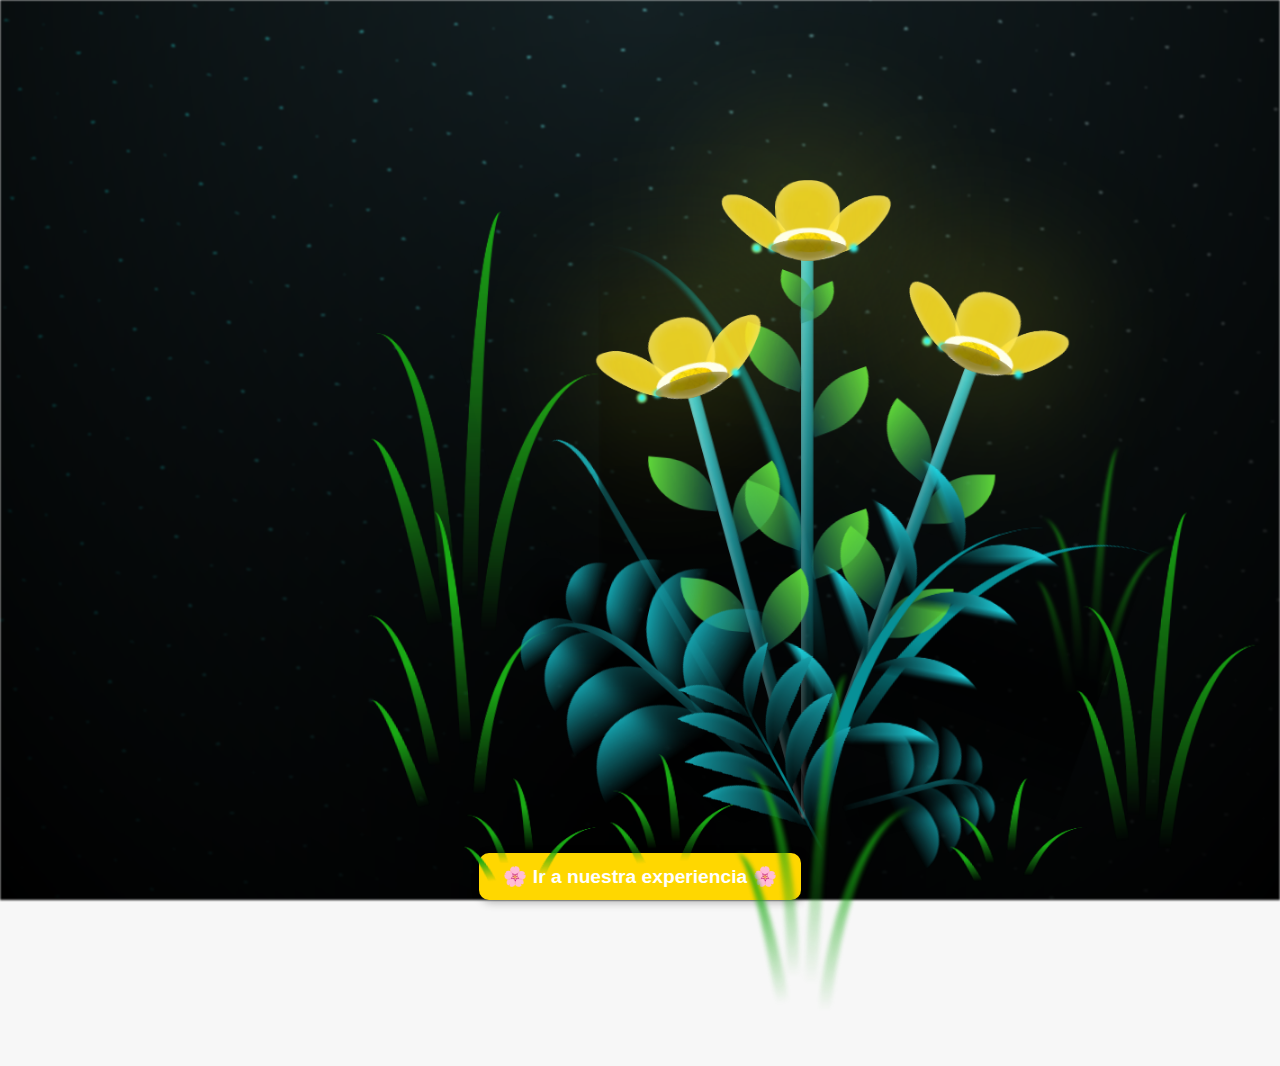
==== commit 320e166b: "Update flower.html" ====
--- a/flower.html
+++ b/flower.html
@@ -5,7 +5,7 @@
     <meta http-equiv="X-UA-Compatible" content="IE=edge" />
     <meta name="viewport" content="width=device-width, initial-scale=1.0" />
     <link rel="stylesheet" href="main.css" />
-    <link rel="icon" href="img/flowers.png" type="image/x-icon" />
+    <link rel="icon" href="flowers.png" type="image/x-icon" />
     <title>Flower</title>
   </head>
   <body class="container">
@@ -13,8 +13,13 @@
     <div id="lyrics">
      
     </div>
-    <h1 class="titulo">Estas flores amarillas son un reflejo de la alegría que traes a mi vida. <br> <br>
+    <h1 class="titulo">Estas flores representan el amor y la felicidad que siento gracias a ti :3💗💗💗 <br> <br>
       Gracias por iluminar mis días con tu presencia.</h1>
+	   <a href="https://www.roblox.com/share?code=813058c152a5f84c9eac7c17bb60af80&type=ExperienceDetails&stamp=1739563668512" 
+       target="_blank" 
+       style="font-size: 1.2rem; color: white; text-decoration: none; background: #FFD700; padding: 12px 24px; border-radius: 10px; display: inline-block; font-weight: bold; box-shadow: 2px 2px 10px rgba(0, 0, 0, 0.3);">
+        🌸 Ir a nuestra experiencia 🌸
+    </a>
   
     <div class="night"></div>
     <div class="flowers">
@@ -329,4 +334,4 @@
     <script src="anim.js"></script>
     <script src="main.js"></script>
   </body>
-</html>+</html>
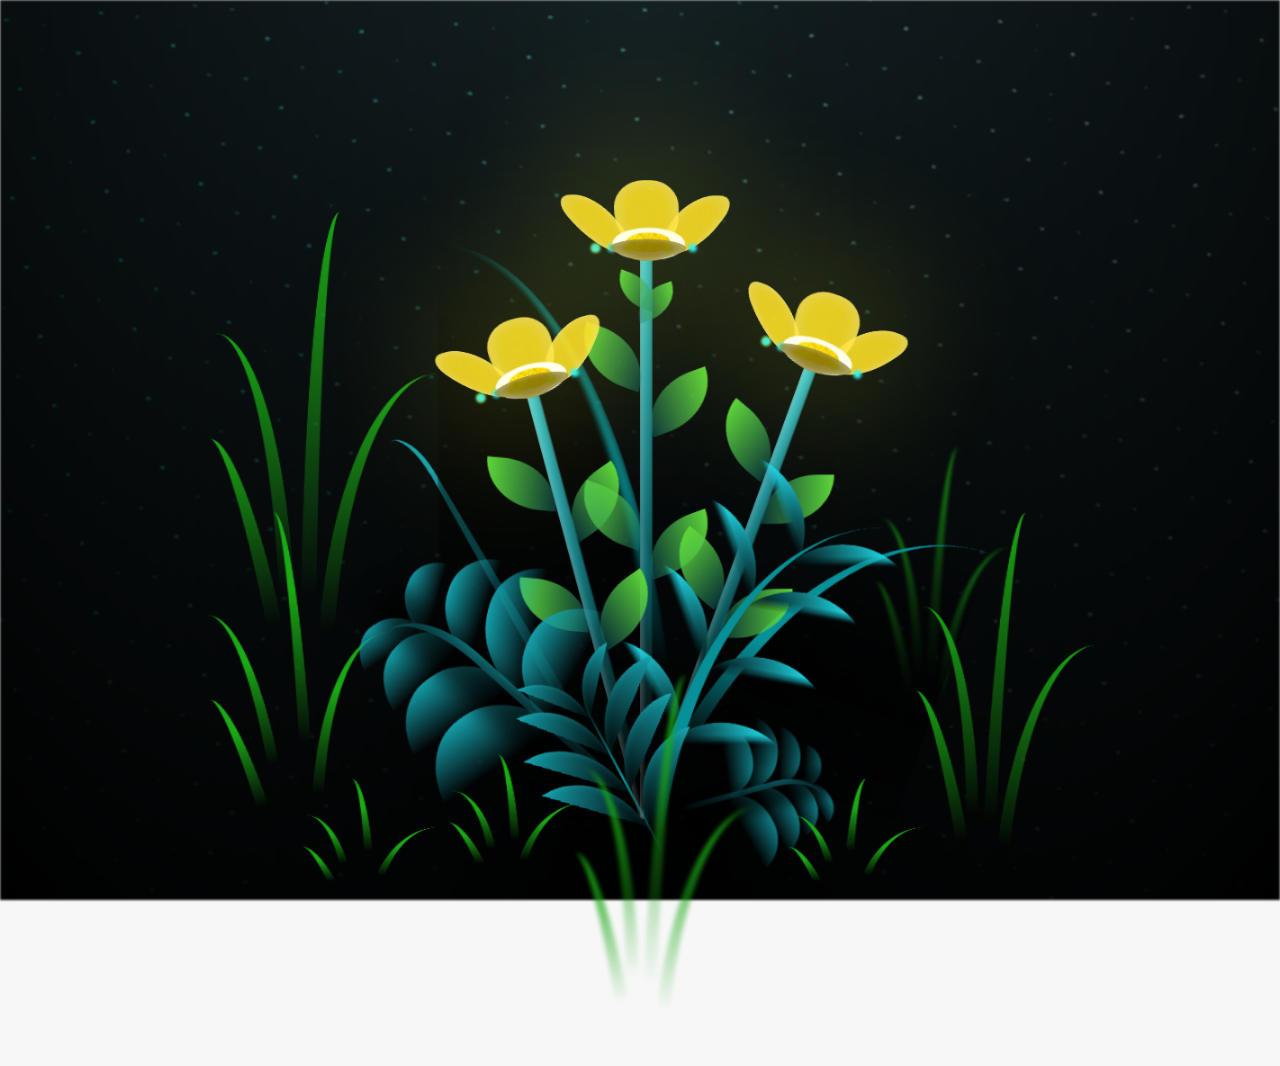
==== commit e866d681: "Update flower.html" ====
--- a/flower.html
+++ b/flower.html
@@ -14,12 +14,13 @@
      
     </div>
     <h1 class="titulo">Estas flores representan el amor y la felicidad que siento gracias a ti :3💗💗💗 <br> <br>
-      Gracias por iluminar mis días con tu presencia.</h1>
-	   <a href="https://www.roblox.com/share?code=813058c152a5f84c9eac7c17bb60af80&type=ExperienceDetails&stamp=1739563668512" 
+      Gracias por iluminar mis días con tu presencia.<br><br>
+	  <a href="https://www.roblox.com/share?code=813058c152a5f84c9eac7c17bb60af80&type=ExperienceDetails&stamp=1739563668512" 
        target="_blank" 
-       style="font-size: 1.2rem; color: white; text-decoration: none; background: #FFD700; padding: 12px 24px; border-radius: 10px; display: inline-block; font-weight: bold; box-shadow: 2px 2px 10px rgba(0, 0, 0, 0.3);">
-        🌸 Ir a nuestra experiencia 🌸
-    </a>
+       style="color: yellow; text-decoration: underline; font-weight: bold;">
+>amor<
+    </a></h1>
+	  
   
     <div class="night"></div>
     <div class="flowers">
